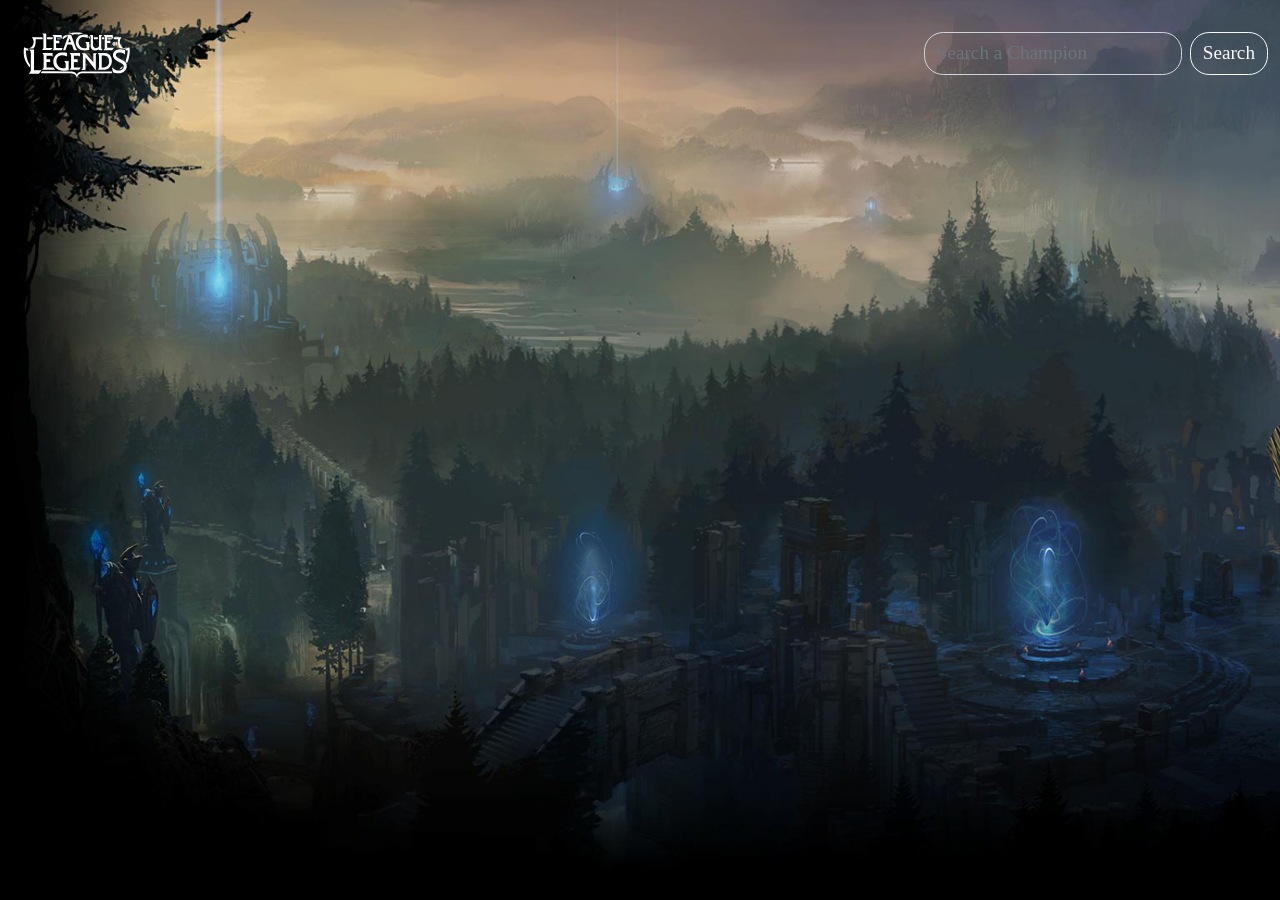
==== index.html @ cf879345 "first commit" ====
<!DOCTYPE html>
<html lang="en">
<head>
    <meta charset="UTF-8">
    <meta name="viewport" content="width=device-width, initial-scale=1.0">
    <title>Champz</title>
    <link rel="stylesheet" href="vendor/bootstrap/css/bootstrap.min.css">
    <link rel="stylesheet" href="css/style.css">
</head>
<body>
    
<header id="header-section">

    <nav class="navbar bg-transparent text-white d-block champzNavbar">
        <div class="container-fluid">
          <img src="assets/league-of-legends-seeklogo.svg" style="width: 10%; min-width: 100px; height: auto;">
          <form class="d-flex"  role="search">
            <input class="form-control me-2 champInput" type="search" placeholder="Search a Champion" aria-label="Search">
            <button class="btn btn-outline-light searchButton" type="submit">Search</button>
          </form>
        </div>
      </nav>

</header>
<main id="main-section">

  <div id="champions-container" class="container-fluid">
    <div class="row" id="champ-row">
      

    </div>
  </div>

</main>

    <script src="vendor/bootstrap/js/bootstrap.bundle.js"></script>
    <script type="module" src="js/script.js"></script>
</body>
</html>
---- css/style.css ----
*{
    margin: 0;
    padding: 0;
    box-sizing: border-box;
}

@font-face {
    font-family: 'Friz Quadrata Regular OS';
    font-style: normal;
    font-weight: normal;
    src: local('.assets/fonts/Friz Quadrata Regular OS'), format('woff');
}


@font-face {
    font-family: 'BeaufortforLOL-Regular.ttf';
    font-style: normal;
    font-weight: normal;
    src: local('.assets/fonts/BeaufortforLOL-Regular.ttf'), format('woff');
}




.champInput{
    background: transparent;
    color: white;
    font-family: 'Friz Quadrata Regular OS';
    font-size: 1.2rem;
    border-radius: 1.2rem;
}

.searchButton{
    font-family: 'Friz Quadrata Regular OS';
    font-size: 1.2rem;
    border-radius: 1.2rem; 
}

.champInput:focus{
    background: transparent;
    outline: none;
    box-shadow: none;
    border-color: white;
    color: white;
}

body{
    background-image: url(../assets/lanscape.jpg);
    background-attachment: fixed ;
    background-size: cover;
    background-repeat: no-repeat;
    min-height: 100vh;
}

.champCard{
    width: 90%; 
    position: relative;
    overflow: hidden;
    transition: 250ms ease-in;
    background-image: "asset";
    margin-bottom: 2em;
    border: 1px solid rgb(200, 170, 110);
    border-radius: 0.1rem;
}

#champions-container{
    padding-top: 1.5rem;
    padding-bottom: 1.5rem;
}
.cardContent{
    background: linear-gradient(transparent, rgba(0, 0, 0, 0.6) 90%);
    color: rgb(200, 170, 110);
    position: absolute;
    top: 100%;
    height: 50%;
    width: 100%;
    display: flex;
    flex-direction: column;
    align-items: center;
    padding: 1rem;
    transition: 250ms ease-in;
    font-family: 'BeaufortforLOL-Regular.ttf';
    font-weight: 900;
    font-style: italic;
    justify-content: center;
}

.champ-name{
    font-size: 1.5rem;
}

.champCard:hover .cardContent{
    top: 60%;
}

.champCard:hover{
    transform: scale(105%);
}

.champCard img{
    width: 100%;
    height: 100%;
    object-fit: cover;
}
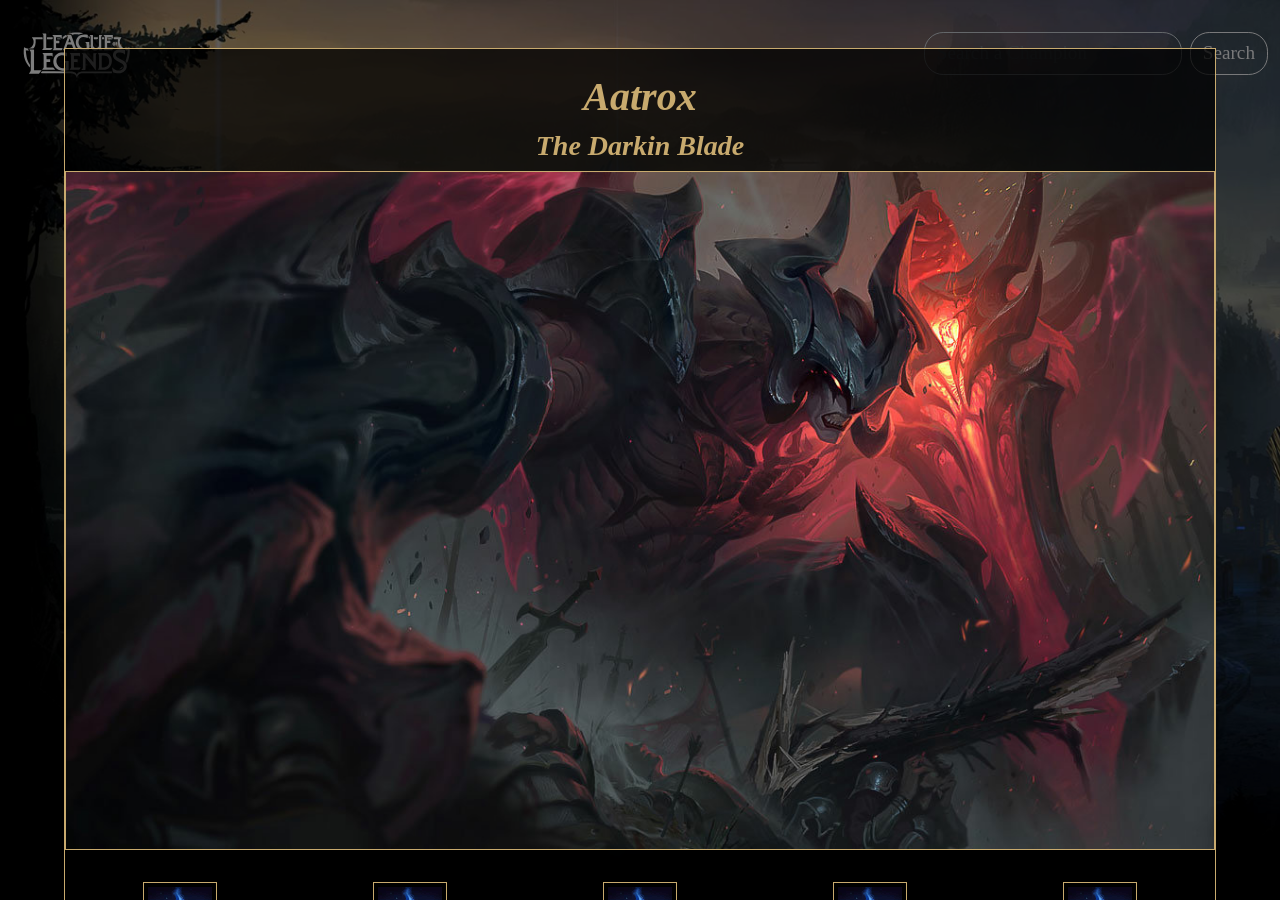
==== commit 682a4323: "making modal, beta" ====
--- a/index.html
+++ b/index.html
@@ -8,7 +8,26 @@
     <link rel="stylesheet" href="css/style.css">
 </head>
 <body>
-    
+
+<div id="modal-container">
+  <div class="modal-background">
+    <div class="champ-modal">
+      <h1 class="champ-modal-name">Aatrox</h1>
+      <h3 class="champ-modal-title">The Darkin Blade</h3>
+      <img src="assets/image.png" class="champ-full-splash">
+      <div class="champ-skills">
+        <div class="champ-skill"><img class="champ-skill-img" src="assets/image copy.png"></div>
+        <div class="champ-skill"><img class="champ-skill-img" src="assets/image copy.png"></div>
+        <div class="champ-skill"><img class="champ-skill-img" src="assets/image copy.png"></div>
+        <div class="champ-skill"><img class="champ-skill-img" src="assets/image copy.png"></div>
+        <div class="champ-skill"><img class="champ-skill-img" src="assets/image copy.png"></div>
+      </div>
+      <h1 class="modal-skill-title">Q - Darkin Blade</h1>
+      <p class="modal-skill-text">Lorem ipsum dolor sit amet consectetur adipisicing elit. Rem odio maiores iste quo ullam, consequatur similique quae earum ratione repellendus atque consequuntur enim a, natus maxime, quos placeat iusto in.</p>
+    </div>
+  </div>
+</div>
+
 <header id="header-section">
 
     <nav class="navbar bg-transparent text-white d-block champzNavbar">
--- a/css/style.css
+++ b/css/style.css
@@ -16,7 +16,7 @@
     font-family: 'BeaufortforLOL-Regular.ttf';
     font-style: normal;
     font-weight: normal;
-    src: local('.assets/fonts/BeaufortforLOL-Regular.ttf'), format('woff');
+    src: local('.assets/fonts/BeaufortforLOL-Regular.woff'), format('woff');
 }
 
 
@@ -101,4 +101,81 @@
     width: 100%;
     height: 100%;
     object-fit: cover;
+}
+
+.modal-background{
+    display:flex;
+    justify-content: center;
+    padding-top: 3rem;
+    padding-bottom: 3rem;
+    position: fixed;
+    top: 0;
+    height: 100vh;
+    width: 100vw;
+    background-color: rgba(0, 0, 0, 0.514);
+    z-index: 200;
+    overflow: scroll;
+}
+
+.champ-modal{
+    width: 90%;
+    height: fit-content;
+    border: 1.5px solid rgb(200, 170, 110);
+    background-color: rgba(0, 0, 0, 0.753);
+    display: flex;
+    flex-direction: column;
+    align-items: center;
+    padding-top: 1.5rem;
+}
+
+.champ-full-splash{
+    width: 100%;
+    border: 1.5px solid rgb(200, 170, 110);
+}
+
+.champ-skills{
+    display: flex;
+    flex-direction: row;
+    width: 100%;
+    justify-content: center;
+}
+
+.champ-skill{
+    display: flex;
+    flex-direction: row;
+    width: 20%;
+    justify-content: center;
+    align-items: center;
+    padding-top: 2rem;
+    padding-bottom: 2rem;
+}
+
+.champ-skill-img{
+    border: 1px solid rgb(200, 170, 110);
+    padding: 4px;
+    min-width: 16px;
+    min-height: 16px;
+    width: auto;
+    height: auto;
+}
+
+.champ-modal-name, .champ-modal-title{
+    font-family: "BeaufortforLOL-Regular.ttf";
+    color: rgb(200, 170, 110);
+    font-weight: 900;
+    font-style: italic;
+}
+
+.modal-skill-title{
+    font-family: "BeaufortforLOL-Regular.ttf";
+    color: rgb(200, 170, 110);
+    font-weight: 900;
+}
+
+.modal-skill-text{
+    font-family: "BeaufortforLOL-Regular.ttf";
+    color: rgb(200, 170, 110);
+    font-weight: 900;
+    font-size: 2em;
+    margin-left: 1rem;
 }
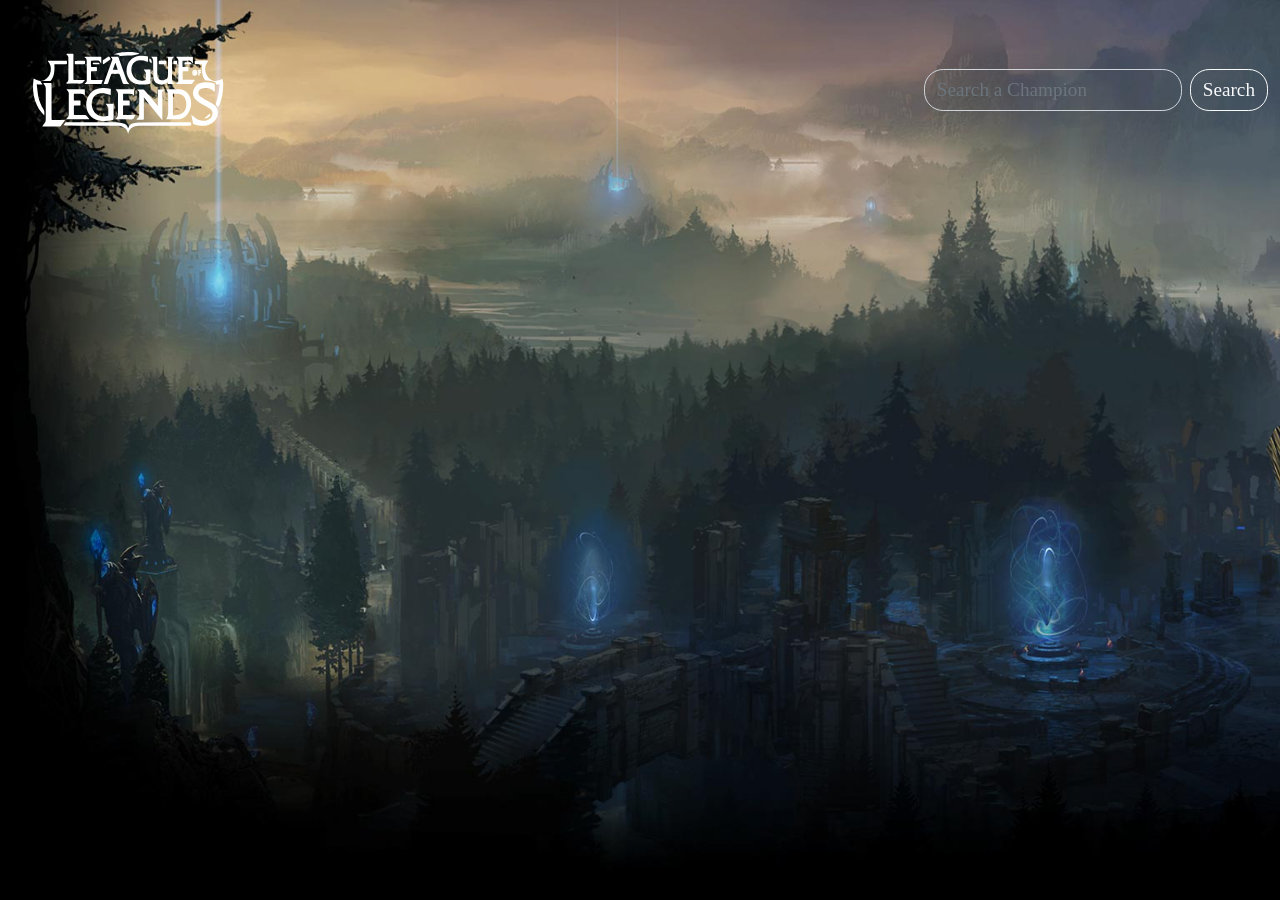
==== commit 3152c50d: "light changes" ====
--- a/index.html
+++ b/index.html
@@ -10,10 +10,11 @@
 <body>
 
 <div id="modal-container">
-  <div class="modal-background">
+  <!--<div class="modal-background">
     <div class="champ-modal">
+      <h3 class="champ-modal-title">The Darkin Blade</h3>
       <h1 class="champ-modal-name">Aatrox</h1>
-      <h3 class="champ-modal-title">The Darkin Blade</h3>
+      <a class="modal-exit">X</a>
       <img src="assets/image.png" class="champ-full-splash">
       <div class="champ-skills">
         <div class="champ-skill"><img class="champ-skill-img" src="assets/image copy.png"></div>
@@ -25,14 +26,14 @@
       <h1 class="modal-skill-title">Q - Darkin Blade</h1>
       <p class="modal-skill-text">Lorem ipsum dolor sit amet consectetur adipisicing elit. Rem odio maiores iste quo ullam, consequatur similique quae earum ratione repellendus atque consequuntur enim a, natus maxime, quos placeat iusto in.</p>
     </div>
-  </div>
+  </div>-->
 </div>
 
 <header id="header-section">
 
     <nav class="navbar bg-transparent text-white d-block champzNavbar">
         <div class="container-fluid">
-          <img src="assets/league-of-legends-seeklogo.svg" style="width: 10%; min-width: 100px; height: auto;">
+          <img src="assets/league-of-legends-seeklogo.svg" style="width: 18%; min-width: 100px; height: auto;">
           <form class="d-flex"  role="search">
             <input class="form-control me-2 champInput" type="search" placeholder="Search a Champion" aria-label="Search">
             <button class="btn btn-outline-light searchButton" type="submit">Search</button>
--- a/css/style.css
+++ b/css/style.css
@@ -16,7 +16,7 @@
     font-family: 'BeaufortforLOL-Regular.ttf';
     font-style: normal;
     font-weight: normal;
-    src: local('.assets/fonts/BeaufortforLOL-Regular.woff'), format('woff');
+    src: url('.assets/fonts/BeaufortforLOL-BoldItalic.otf'), format('opentype');
 }
 
 
@@ -71,6 +71,8 @@
     background: linear-gradient(transparent, rgba(0, 0, 0, 0.6) 90%);
     color: rgb(200, 170, 110);
     position: absolute;
+    font-weight: 900;
+    font-style: italic;
     top: 100%;
     height: 50%;
     width: 100%;
@@ -81,7 +83,6 @@
     transition: 250ms ease-in;
     font-family: 'BeaufortforLOL-Regular.ttf';
     font-weight: 900;
-    font-style: italic;
     justify-content: center;
 }
 
@@ -126,6 +127,7 @@
     flex-direction: column;
     align-items: center;
     padding-top: 1.5rem;
+    position: relative;
 }
 
 .champ-full-splash{
@@ -148,6 +150,7 @@
     align-items: center;
     padding-top: 2rem;
     padding-bottom: 2rem;
+    position: relative;
 }
 
 .champ-skill-img{
@@ -157,13 +160,23 @@
     min-height: 16px;
     width: auto;
     height: auto;
+    transition: 200ms ease-in;
+}
+
+.champ-skill-img:hover{
+    transform: scale(110%);
+    position: absolute;
 }
 
 .champ-modal-name, .champ-modal-title{
     font-family: "BeaufortforLOL-Regular.ttf";
     color: rgb(200, 170, 110);
     font-weight: 900;
-    font-style: italic;
+}
+
+.champ-modal-name{
+    font-size: 4em;
+    color: white;
 }
 
 .modal-skill-title{
@@ -174,8 +187,25 @@
 
 .modal-skill-text{
     font-family: "BeaufortforLOL-Regular.ttf";
-    color: rgb(200, 170, 110);
-    font-weight: 900;
+    color: white;
+    font-weight: bold;
     font-size: 2em;
     margin-left: 1rem;
+}
+
+.modal-exit{
+    color: rgb(200, 170, 110);
+    position: absolute;
+    top: 5px;
+    right: 15px;
+    font-family: "BeaufortforLOL-Regular.ttf";
+    font-size: 2em;
+    text-decoration: none;
+    text-align: center;
+    transition: 200ms ease-in;
+}
+
+.modal-exit:hover{
+    color: hsl(40, 45%, 41%);
+    transform: scale(120%);
 }
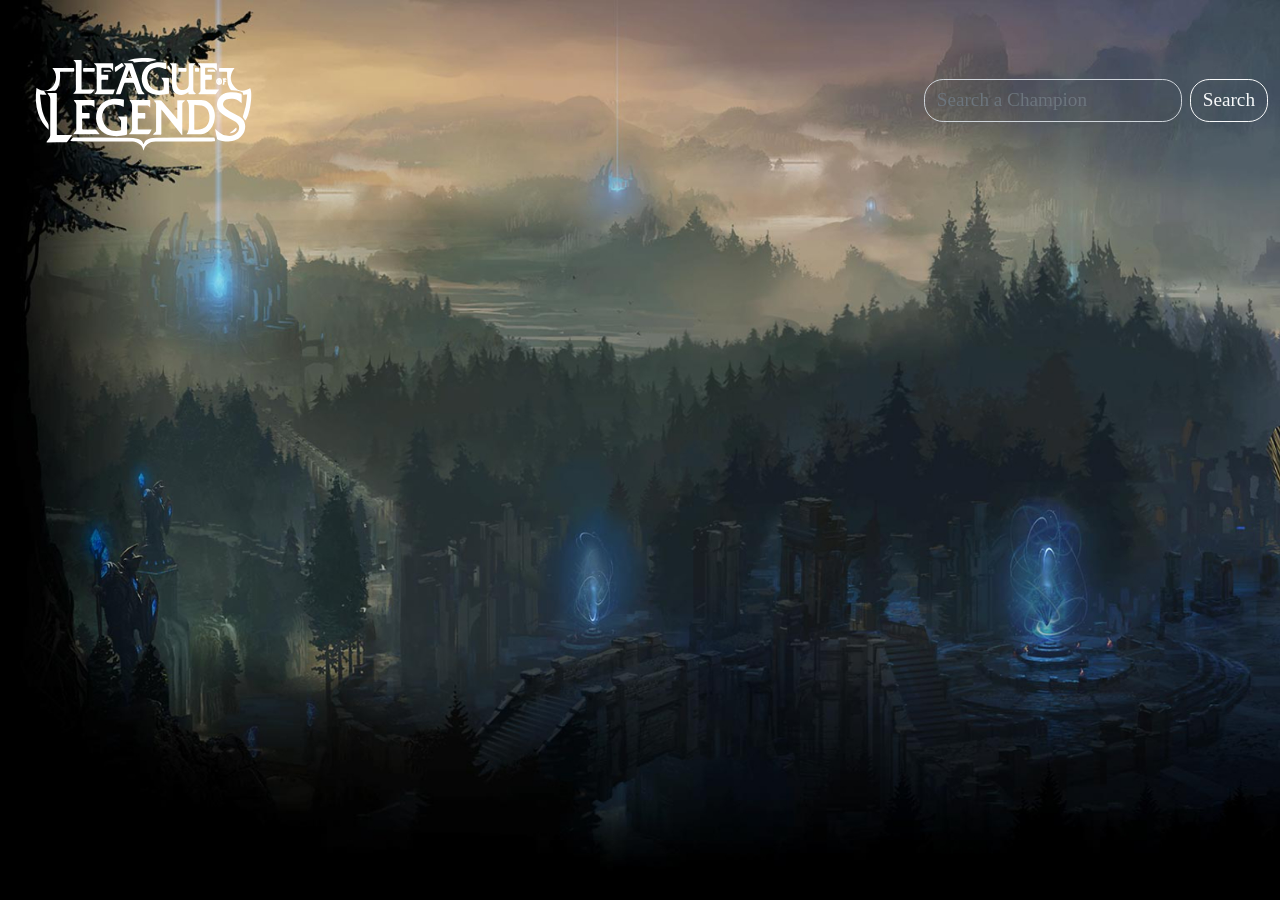
==== commit db0f2029: "added skill outline change and some responsiveness" ====
--- a/index.html
+++ b/index.html
@@ -10,31 +10,15 @@
 <body>
 
 <div id="modal-container">
-  <!--<div class="modal-background">
-    <div class="champ-modal">
-      <h3 class="champ-modal-title">The Darkin Blade</h3>
-      <h1 class="champ-modal-name">Aatrox</h1>
-      <a class="modal-exit">X</a>
-      <img src="assets/image.png" class="champ-full-splash">
-      <div class="champ-skills">
-        <div class="champ-skill"><img class="champ-skill-img" src="assets/image copy.png"></div>
-        <div class="champ-skill"><img class="champ-skill-img" src="assets/image copy.png"></div>
-        <div class="champ-skill"><img class="champ-skill-img" src="assets/image copy.png"></div>
-        <div class="champ-skill"><img class="champ-skill-img" src="assets/image copy.png"></div>
-        <div class="champ-skill"><img class="champ-skill-img" src="assets/image copy.png"></div>
-      </div>
-      <h1 class="modal-skill-title">Q - Darkin Blade</h1>
-      <p class="modal-skill-text">Lorem ipsum dolor sit amet consectetur adipisicing elit. Rem odio maiores iste quo ullam, consequatur similique quae earum ratione repellendus atque consequuntur enim a, natus maxime, quos placeat iusto in.</p>
-    </div>
-  </div>-->
+  
 </div>
 
 <header id="header-section">
 
     <nav class="navbar bg-transparent text-white d-block champzNavbar">
-        <div class="container-fluid">
-          <img src="assets/league-of-legends-seeklogo.svg" style="width: 18%; min-width: 100px; height: auto;">
-          <form class="d-flex"  role="search">
+        <div class="container-fluid" style="flex-wrap: wrap;">
+          <div class="svg-logo"><img src="assets/league-of-legends-seeklogo.svg"></div>
+          <form class="d-flex nav-form"  role="search">
             <input class="form-control me-2 champInput" type="search" placeholder="Search a Champion" aria-label="Search">
             <button class="btn btn-outline-light searchButton" type="submit">Search</button>
           </form>
--- a/css/style.css
+++ b/css/style.css
@@ -16,7 +16,7 @@
     font-family: 'BeaufortforLOL-Regular.ttf';
     font-style: normal;
     font-weight: normal;
-    src: url('.assets/fonts/BeaufortforLOL-BoldItalic.otf'), format('opentype');
+    src: local('.assets/fonts/BeaufortforLOL-BoldItalic.otf'), format('opentype');
 }
 
 
@@ -61,6 +61,7 @@
     margin-bottom: 2em;
     border: 1px solid rgb(200, 170, 110);
     border-radius: 0.1rem;
+    cursor: pointer;
 }
 
 #champions-container{
@@ -88,6 +89,7 @@
 
 .champ-name{
     font-size: 1.5rem;
+    text-align: center;
 }
 
 .champCard:hover .cardContent{
@@ -121,6 +123,7 @@
 .champ-modal{
     width: 90%;
     height: fit-content;
+    min-height: 200vh;
     border: 1.5px solid rgb(200, 170, 110);
     background-color: rgba(0, 0, 0, 0.753);
     display: flex;
@@ -154,13 +157,16 @@
 }
 
 .champ-skill-img{
-    border: 1px solid rgb(200, 170, 110);
     padding: 4px;
-    min-width: 16px;
-    min-height: 16px;
-    width: auto;
-    height: auto;
-    transition: 200ms ease-in;
+    min-width: 40px;
+    min-height: 40px;
+    max-width: 40%;
+    transition: 200ms ease-in-out;
+    cursor: pointer;
+}
+
+#Passive{
+    outline: solid rgb(200, 170, 110);
 }
 
 .champ-skill-img:hover{
@@ -183,6 +189,7 @@
     font-family: "BeaufortforLOL-Regular.ttf";
     color: rgb(200, 170, 110);
     font-weight: 900;
+    text-align: center;
 }
 
 .modal-skill-text{
@@ -196,16 +203,41 @@
 .modal-exit{
     color: rgb(200, 170, 110);
     position: absolute;
-    top: 5px;
-    right: 15px;
-    font-family: "BeaufortforLOL-Regular.ttf";
-    font-size: 2em;
+    top: 0.7%;
+    right: 3%;
+    font-family: "BeaufortforLOL-Regular.ttf";
+    font-size: 200%;
     text-decoration: none;
     text-align: center;
     transition: 200ms ease-in;
+    cursor: pointer;
 }
 
 .modal-exit:hover{
     color: hsl(40, 45%, 41%);
     transform: scale(120%);
+}
+
+#modal-container{
+    transition: 200ms ease-in;
+}
+.svg-logo > img{
+    width: 20vw; 
+    min-width: 100px; 
+    height: auto;
+    text-align: center;
+}
+
+@media screen and (max-width: 700px){
+    .svg-logo > img{
+        width: 40vw; 
+        min-width: 100px; 
+        height: auto;
+        text-align: center;
+    }
+    .svg-logo, .nav-form{
+        width: 100vw;
+        display: flex;
+        justify-content: center;
+    }
 }
